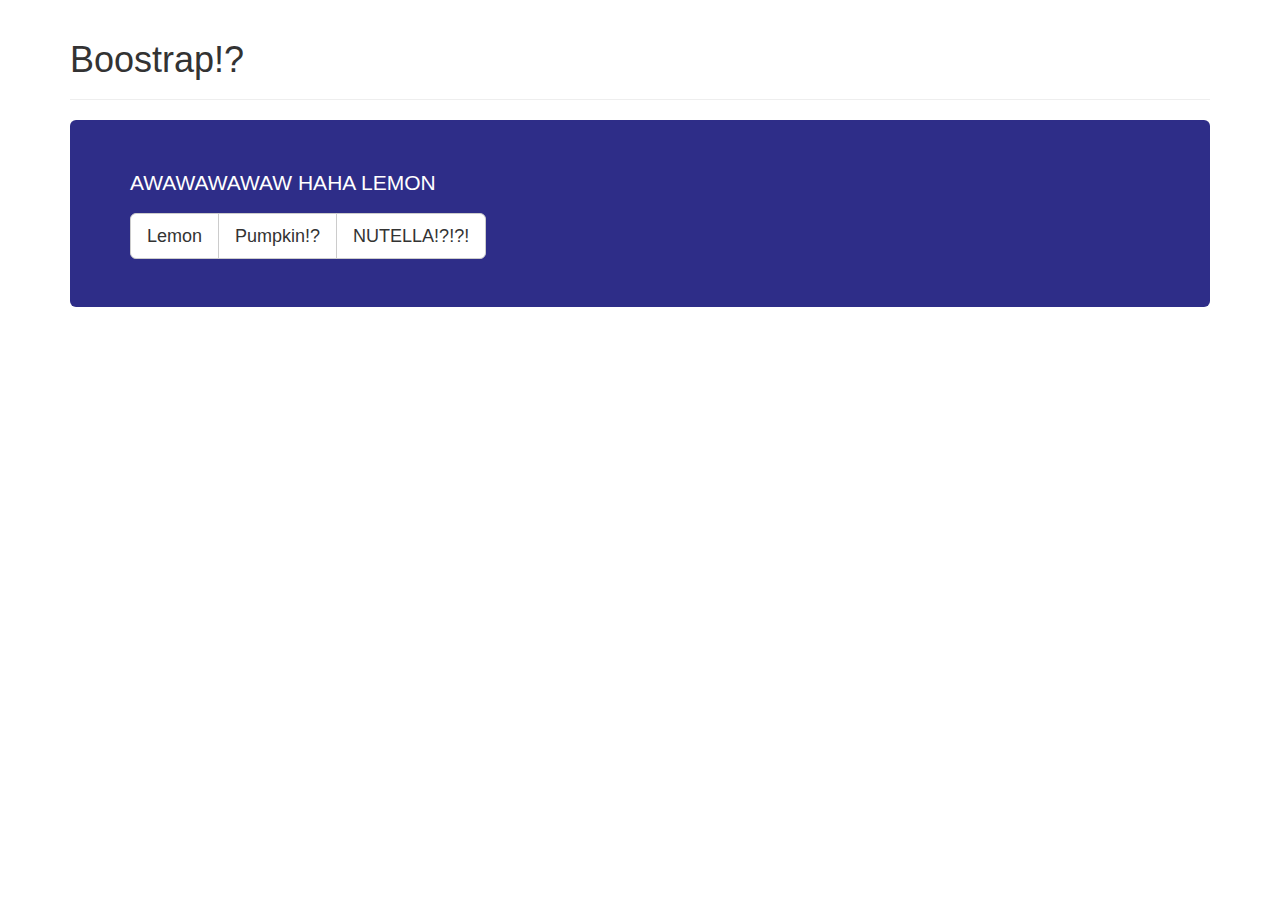
==== index.html @ d9882edb "nut time" ====
<!DOCTYPE html>
<html lang="en">
<head>
	<meta charset="UTF-8">
	<meta http-equiv="X-UA-Compatible" content="IE=edge">
	<meta name="viewport" content="width = device-width, initial-scale = 1">
	<title>Lemon Time</title>
	<link rel="stylesheet" type="text/css" href="https://maxcdn.bootstrapcdn.com/bootstrap/3.3.5/css/bootstrap.min.css">
	<style>
		.jumbotron{
			background-color:#2E2D88;
			color:white;
		}
		.tab-content {
			border-left: 1px solid #ddd;
			border-right: 1px solid #ddd;
			border-bottom: 1px solid #ddd;
			padding: 10px;
		}
		.nav-tabs {
			margin-bottom: 0;
		}
		
		#corgiLemon{
			display: none;
			padding-top: 20px;
		}
		#corgiPumpkin{
			display: none;
			padding-top: 20px;
		}
		#corgiNutella{
			display: none;
			padding-top: 20px;
		}
	</style>
</head>
<body>
	<div class="container">	
		<div class="page-header">
			<h1>Boostrap!?</h1>
		</div>
		<div class="jumbotron">
			<p>AWAWAWAWAW HAHA LEMON</p>
			<div class="btn-group btn-group-lg" role="group" aria-label="...">
				<button type="button" class="btn btn-default" onclick="lemonFunction()">Lemon</button>
				<button type="button" class="btn btn-default" onclick="pumpkinFunction()">Pumpkin!?</button>
				<button type="button" class="btn btn-default" onclick="nutellaFunction()">NUTELLA!?!?!</button>
			</div>
			<br>
			<img id="corgiLemon" src="resources/lemon.png">
			<img id="corgiPumpkin" src="resources/pumpkin.png">
			<img id="corgiNutella" src="resources/nutella.png">
		</div>
	</div>

	<script>
			function lemonFunction() {
				var fruit = document.getElementById("corgiLemon");
				var y = document.getElementById("corgiPumpkin");
				var z = document.getElementById("corgiNutella");
				if (fruit.style.display === "block") {
					fruit.style.display = "none";
				} else {
					fruit.style.display = "block";
					y.style.display = "none";
					z.style.display = "none";
				}
			}
			function pumpkinFunction() {
				var fruit = document.getElementById("corgiPumpkin");
				var y = document.getElementById("corgiLemon");
				var z = document.getElementById("corgiNutella");
				if (fruit.style.display === "block") {
					fruit.style.display = "none";
				} else {
					fruit.style.display = "block";
					y.style.display = "none";
					z.style.display = "none";
				}
			}
			function nutellaFunction() {
				var fruit = document.getElementById("corgiNutella");
				var y = document.getElementById("corgiPumpkin");
				var z = document.getElementById("corgiLemon");
				if (fruit.style.display === "block") {
					fruit.style.display = "none";
				} else {
					fruit.style.display = "block";
					y.style.display = "none";
					z.style.display = "none";
				}
			}
			</script>
	<script src="https://ajax.googleapis.com/ajax/libs/jquery/2.1.3/jquery.min.js"></script>
	<script src="https://maxcdn.bootstrapcdn.com/bootstrap/3.3.5/js/bootstrap.min.js"></script>
</body>
</html>
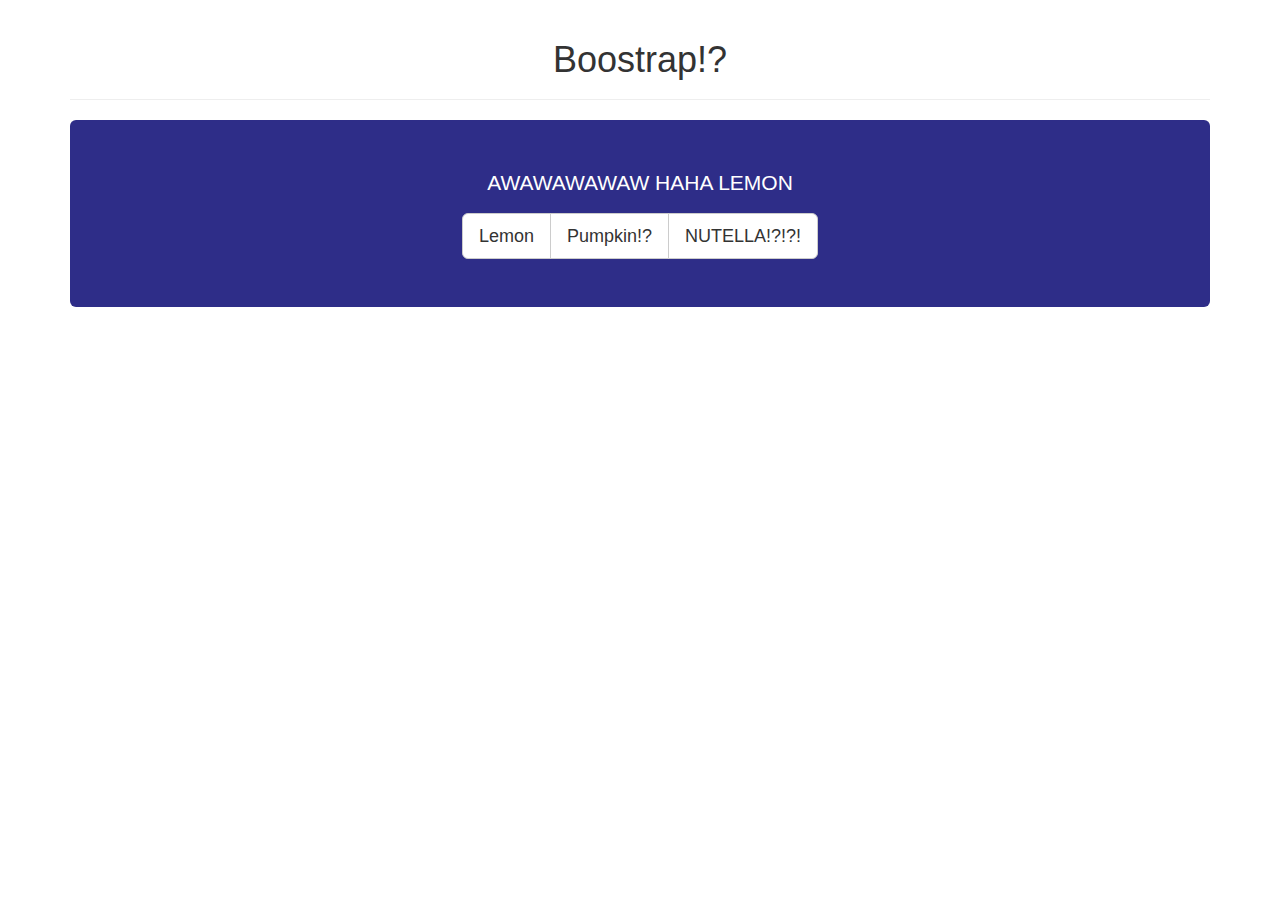
==== commit 5711625d: "slick update" ====
--- a/index.html
+++ b/index.html
@@ -7,7 +7,10 @@
 	<title>Lemon Time</title>
 	<link rel="stylesheet" type="text/css" href="https://maxcdn.bootstrapcdn.com/bootstrap/3.3.5/css/bootstrap.min.css">
 	<style>
-		.jumbotron{
+		body {
+			text-align: center;
+		}
+		.jumbotron{	
 			background-color:#2E2D88;
 			color:white;
 		}
@@ -19,6 +22,13 @@
 		}
 		.nav-tabs {
 			margin-bottom: 0;
+		}
+
+		.center {
+			display: block;
+			margin-left: auto;
+			margin-right: auto;
+			width: 50%;
 		}
 		
 		#corgiLemon{
@@ -48,9 +58,9 @@
 				<button type="button" class="btn btn-default" onclick="nutellaFunction()">NUTELLA!?!?!</button>
 			</div>
 			<br>
-			<img id="corgiLemon" src="resources/lemon.png">
-			<img id="corgiPumpkin" src="resources/pumpkin.png">
-			<img id="corgiNutella" src="resources/nutella.png">
+			<img id="corgiLemon" src="resources/lemon.png" class="center">
+			<img id="corgiPumpkin" src="resources/pumpkin.png" class="center">
+			<img id="corgiNutella" src="resources/nutella.png" class="center">
 		</div>
 	</div>
 
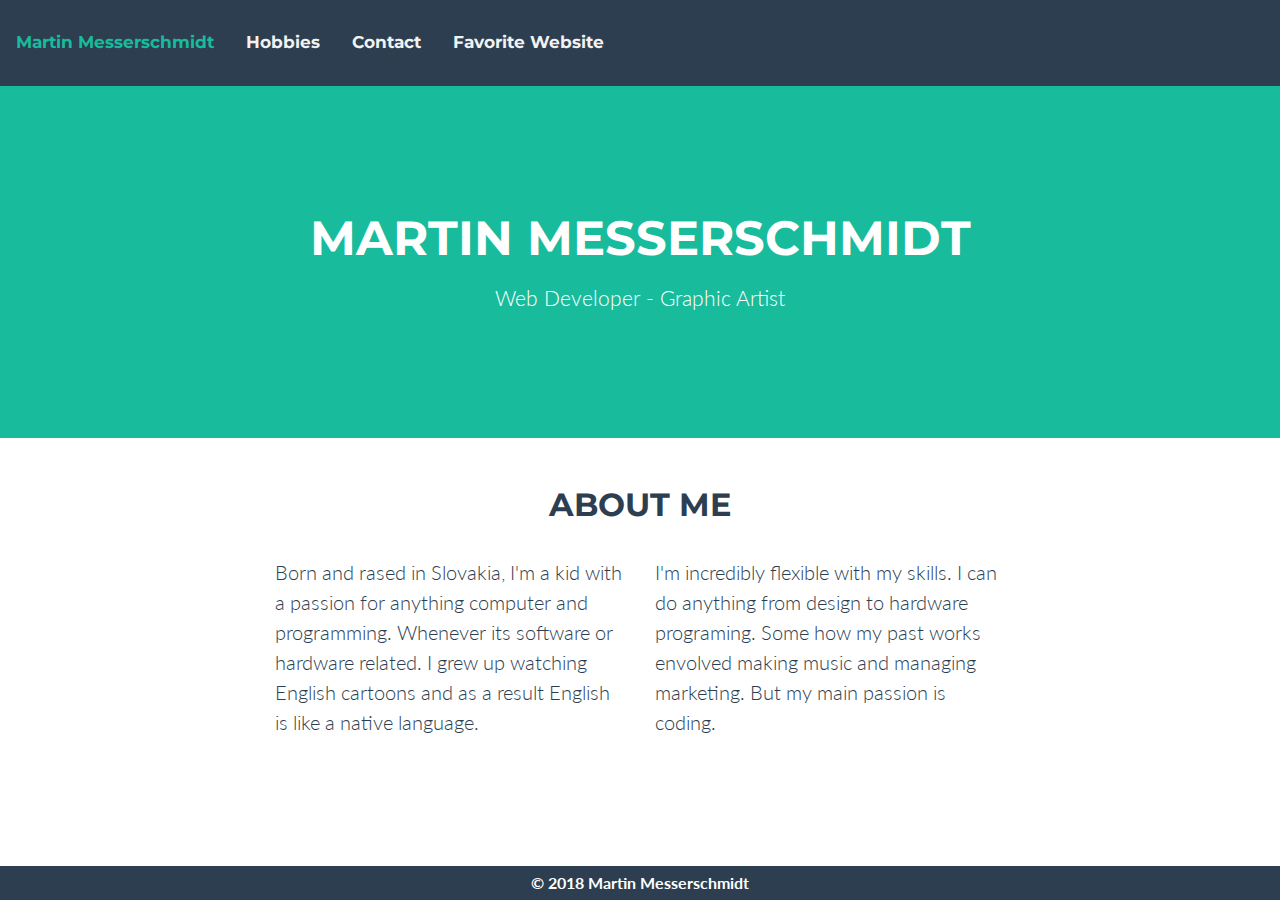
==== commit 6ae48743: "Portfolio v0.2" ====
--- a/index.html
+++ b/index.html
@@ -4,105 +4,62 @@
 	<meta charset="UTF-8">
 	<meta http-equiv="X-UA-Compatible" content="IE=edge">
 	<meta name="viewport" content="width = device-width, initial-scale = 1">
-	<title>Lemon Time</title>
-	<link rel="stylesheet" type="text/css" href="https://maxcdn.bootstrapcdn.com/bootstrap/3.3.5/css/bootstrap.min.css">
-	<style>
-		body {
-			text-align: center;
-		}
-		.jumbotron{	
-			background-color:#2E2D88;
-			color:white;
-		}
-		.tab-content {
-			border-left: 1px solid #ddd;
-			border-right: 1px solid #ddd;
-			border-bottom: 1px solid #ddd;
-			padding: 10px;
-		}
-		.nav-tabs {
-			margin-bottom: 0;
-		}
 
-		.center {
-			display: block;
-			margin-left: auto;
-			margin-right: auto;
-			width: 50%;
-		}
+	<title>Home - MartinMesserschmidt</title>
+
+	<link rel="stylesheet" href="https://cdnjs.cloudflare.com/ajax/libs/font-awesome/4.7.0/css/font-awesome.min.css">
 		
-		#corgiLemon{
-			display: none;
-			padding-top: 20px;
-		}
-		#corgiPumpkin{
-			display: none;
-			padding-top: 20px;
-		}
-		#corgiNutella{
-			display: none;
-			padding-top: 20px;
-		}
-	</style>
+	<!-- jquery -->
+	<script src="https://ajax.googleapis.com/ajax/libs/jquery/2.1.3/jquery.min.js"></script>
+	
+	<!-- Bootstrap -->
+	<link rel="stylesheet" href="https://stackpath.bootstrapcdn.com/bootstrap/4.3.1/css/bootstrap.min.css" crossorigin="anonymous">
+	
+	<!-- Custom fonts -->
+	<link href="https://fonts.googleapis.com/css?family=Montserrat:400,700" rel="stylesheet" type="text/css">
+	<link href="https://fonts.googleapis.com/css?family=Lato:400,700,400italic,700italic" rel="stylesheet" type="text/css">
+	
+	<!-- Custom stylesheet -->
+	<link rel="stylesheet" type="text/css" href="css/style.css">
+	<script src="js/script.js"></script>
 </head>
 <body>
-	<div class="container">	
-		<div class="page-header">
-			<h1>Boostrap!?</h1>
+	<nav class="navbar-fixed-top">
+		<div class="topnav" id="myTopnav">
+			<a class="home" href="./index.html">Martin Messerschmidt</a>
+			<a href="./hobbies.html">Hobbies</a>
+			<a href="./contact.html">Contact</a>
+			<a href="./doggo.html">Favorite Website</a>
+			<a href="javascript:void(0);" class="icon" onclick="myFunction()">
+				<i class="fa fa-bars"></i>
+			</a>
+		</div> 
+	</nav>
+
+	<header class="masthead bg-primary text-white text-center">
+		<div class="container">
+			<h1 class="text-uppercase mb-0" >Martin Messerschmidt</h1> <!--Crude-->
+			<br>
+			<h2 class="font-weight-light mb-0">Web Developer - Graphic Artist</h2>
 		</div>
-		<div class="jumbotron">
-			<p>AWAWAWAWAW HAHA LEMON</p>
-			<div class="btn-group btn-group-lg" role="group" aria-label="...">
-				<button type="button" class="btn btn-default" onclick="lemonFunction()">Lemon</button>
-				<button type="button" class="btn btn-default" onclick="pumpkinFunction()">Pumpkin!?</button>
-				<button type="button" class="btn btn-default" onclick="nutellaFunction()">NUTELLA!?!?!</button>
+	</header>
+
+	<section class="bg-white text-secondary" id="about">
+		<div class="container">
+			<h2 class="text-center text-uppercase">About Me</h2>
+			<br>
+			<div class="row">
+				<div class="col-lg-4 ml-auto">
+					<p class="lead">Born and rased in Slovakia, I'm a kid with a passion for anything computer and programming. Whenever its software or hardware related. I grew up watching English cartoons and as a result English is like a native language.</p>
+				</div>
+				<div class="col-lg-4 mr-auto">
+					<p class="lead">I'm incredibly flexible with my skills. I can do anything from design to hardware programing. Some how my past works envolved making music and managing marketing. But my main passion is coding.</p>
+				</div>
 			</div>
-			<br>
-			<img id="corgiLemon" src="resources/lemon.png" class="center">
-			<img id="corgiPumpkin" src="resources/pumpkin.png" class="center">
-			<img id="corgiNutella" src="resources/nutella.png" class="center">
 		</div>
+	</section>
+	<div class="footer bg-secondary text-white">
+		<p>© 2018 Martin Messerschmidt</p>
 	</div>
-
-	<script>
-			function lemonFunction() {
-				var fruit = document.getElementById("corgiLemon");
-				var y = document.getElementById("corgiPumpkin");
-				var z = document.getElementById("corgiNutella");
-				if (fruit.style.display === "block") {
-					fruit.style.display = "none";
-				} else {
-					fruit.style.display = "block";
-					y.style.display = "none";
-					z.style.display = "none";
-				}
-			}
-			function pumpkinFunction() {
-				var fruit = document.getElementById("corgiPumpkin");
-				var y = document.getElementById("corgiLemon");
-				var z = document.getElementById("corgiNutella");
-				if (fruit.style.display === "block") {
-					fruit.style.display = "none";
-				} else {
-					fruit.style.display = "block";
-					y.style.display = "none";
-					z.style.display = "none";
-				}
-			}
-			function nutellaFunction() {
-				var fruit = document.getElementById("corgiNutella");
-				var y = document.getElementById("corgiPumpkin");
-				var z = document.getElementById("corgiLemon");
-				if (fruit.style.display === "block") {
-					fruit.style.display = "none";
-				} else {
-					fruit.style.display = "block";
-					y.style.display = "none";
-					z.style.display = "none";
-				}
-			}
-			</script>
-	<script src="https://ajax.googleapis.com/ajax/libs/jquery/2.1.3/jquery.min.js"></script>
-	<script src="https://maxcdn.bootstrapcdn.com/bootstrap/3.3.5/js/bootstrap.min.js"></script>
 </body>
 </html>--- a/css/style.css
+++ b/css/style.css
@@ -0,0 +1,141 @@
+body {
+	font-family: 'Lato';
+}
+
+h1,
+h2,
+h3,
+h4,
+h5,
+h6 {
+	font-weight: 700;
+	font-family: 'Montserrat';
+}
+
+a {
+	color: #18BC9C;
+}
+
+a:focus, a:hover, a:active {
+	color: #128f76;
+}
+
+
+header {
+	padding-top: 8rem;
+	padding-bottom: 8rem; /*6 originally*/
+}
+
+header h1 {
+	font-size: 3rem;
+	line-height: 3rem;
+}
+
+header h2 {
+	font-size: 1.3rem;
+	font-family: 'Lato';
+}
+
+/*Navbar*/
+.topnav {
+	overflow: hidden;
+	background-color: #2C3E50;
+}
+
+.topnav a {
+	float: left;
+	display: block;
+	color: #f2f2f2;
+	text-align: center;
+	padding: 30px 16px;
+	text-decoration: none;
+	font-size: 17px;
+	font-weight: 700;
+	font-family: 'Montserrat';
+}
+
+.topnav a:hover {
+	color: #18BC9C;
+}
+
+.topnav .icon {
+	display: none;
+}
+
+@media screen and (max-width: 600px) {
+	.topnav a:not(:first-child) {display: none;}
+	.topnav a.icon {
+		float: right;
+		display: block;
+	}
+}
+
+@media screen and (max-width: 600px) {
+	.topnav.responsive {position: relative;}
+	.topnav.responsive .icon {
+		position: absolute;
+		right: 0;
+		top: 0;
+	}
+	.topnav.responsive a {
+		float: none;
+		display: block;
+		text-align: left;
+	}
+}
+
+
+/*General Definitions*/
+.bg-primary {
+	background-color: #18BC9C !important;
+}
+
+.bg-secondary {
+	background-color: #2C3E50 !important;
+}
+
+.text-primary {
+	color: #18BC9C !important;
+}
+
+.text-secondary {
+	color: #2C3E50 !important;
+}
+.btn-primary {
+	background-color: #18BC9C;
+	border-color: #18BC9C;
+}
+
+.btn-primary:hover, .btn-primary:focus, .btn-primary:active {
+	background-color: #128f76;
+	border-color: #128f76;
+}
+
+.btn-secondary {
+	background-color: #2C3E50;
+	border-color: #2C3E50;
+}
+
+.btn-secondary:hover, .btn-secondary:focus, .btn-secondary:active {
+	background-color: #1a252f;
+	border-color: #1a252f;
+}
+
+/*About Me*/
+
+#about {
+	padding: 3rem;
+}
+
+/*footer*/
+.footer {
+	position: fixed;
+	left: 0;
+	bottom: 0;
+	width: 100%;
+	text-align: center;
+ }
+ .footer p {
+	 margin: 5px;
+	 font-weight: 700;
+ }